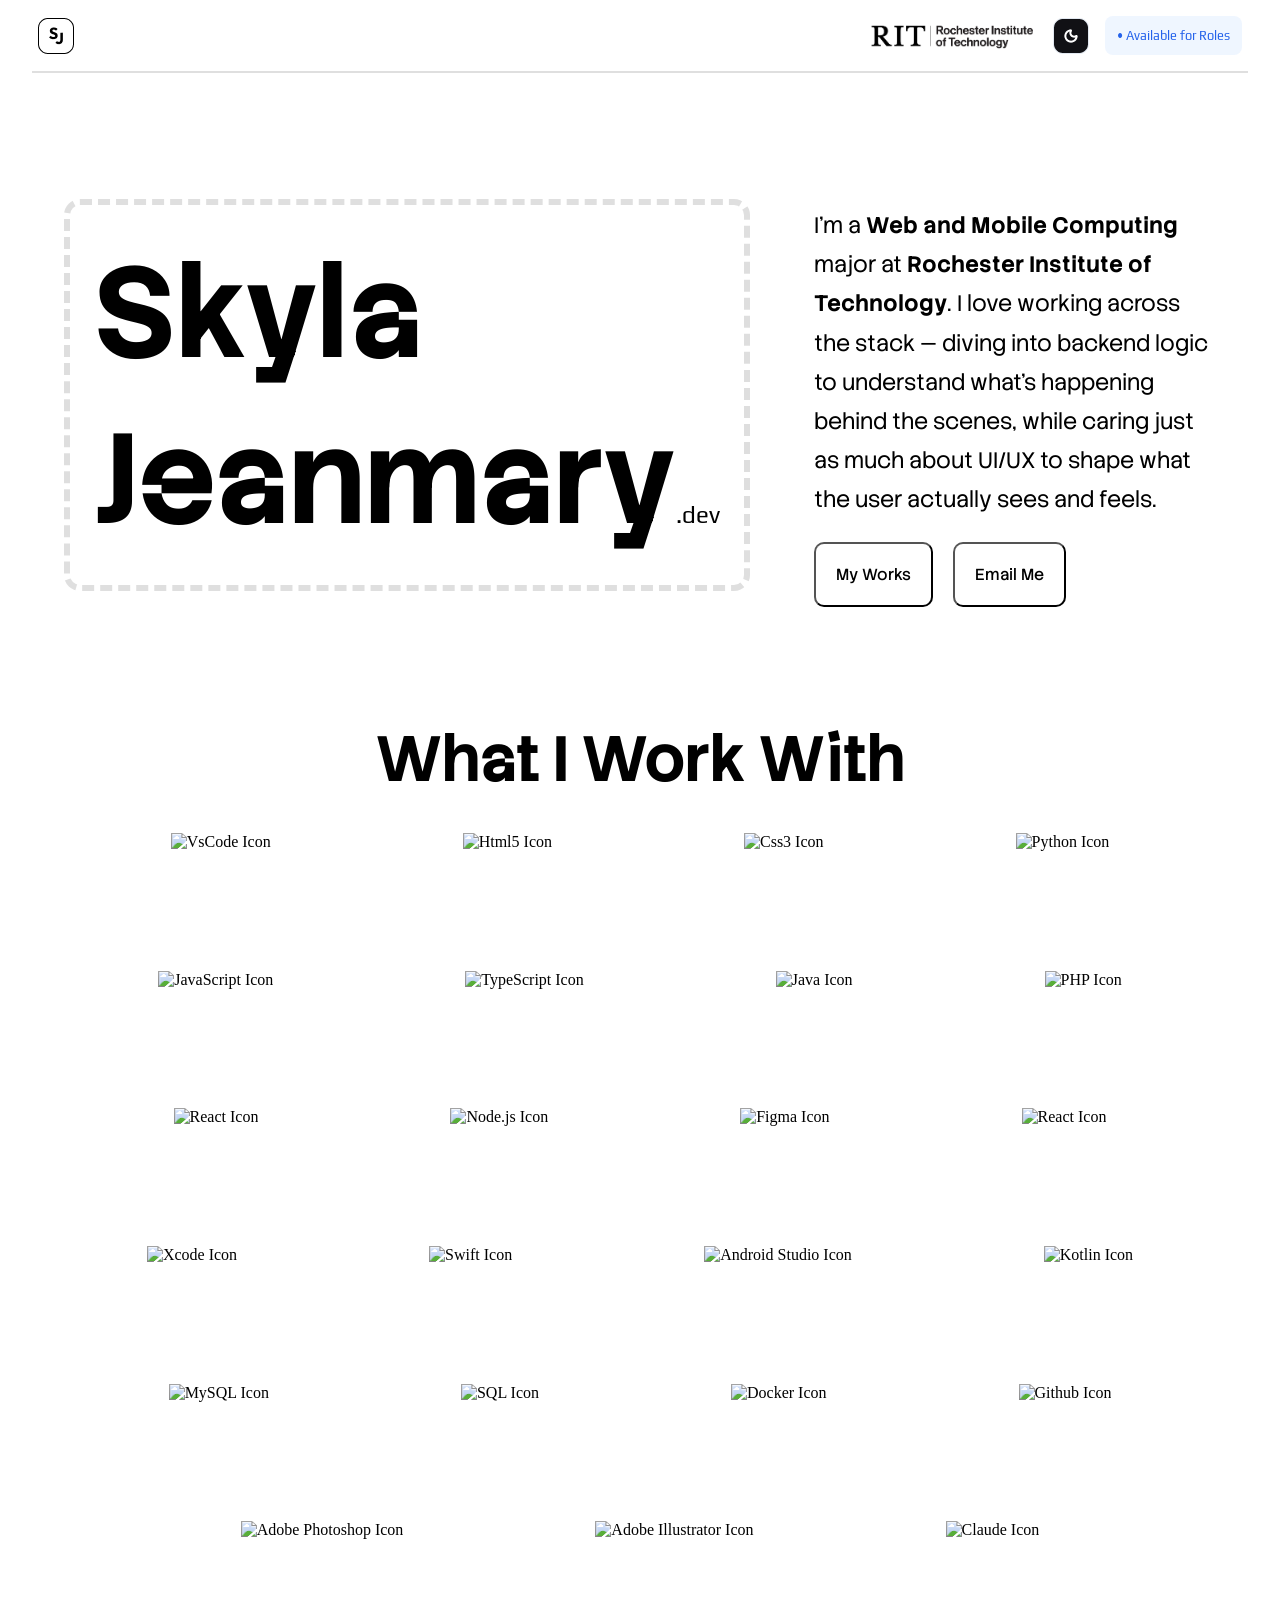
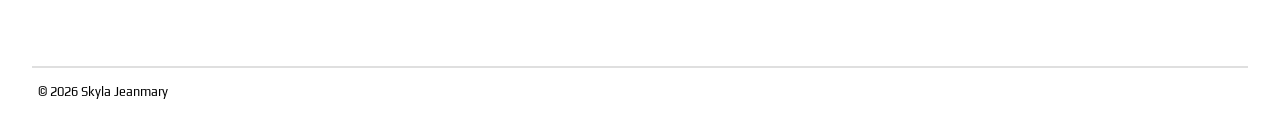
==== index.html @ 61763585 "Removed folder for php includes, rearranged several files, added header and footer to myWorks.html" ====
<!DOCTYPE html>
<html lang="en">

<head>
    <meta charset="UTF-8">
    <meta name="viewport" content="width=device-width, initial-scale=1.0">
    <title>About Me | Skyla Jeanmary</title>
    <link rel="stylesheet" href="homepage.css">
    <link rel="preconnect" href="https://fonts.googleapis.com">
    <link rel="preconnect" href="https://fonts.gstatic.com" crossorigin>
    <link rel="preconnect" href="https://fonts.googleapis.com">
    <link rel="preconnect" href="https://fonts.gstatic.com" crossorigin>
    <link
        href="https://fonts.googleapis.com/css2?family=Play:wght@400;700&family=Stack+Sans+Headline:wght@200..700&family=Stack+Sans+Notch:wght@200..700&family=Stack+Sans+Text:wght@200..700&display=swap"
        rel="stylesheet">
    <script src="homepage.js" defer></script>
</head>

<body>
    <header id="navbar-container">
        <img src="assets/SJ-Icon-Light.png" alt="SJ Icon" id="SJIcon">
        <div id="extras">
            <img src="assets/RIT_hor_k.png" alt="RIT Logo" id="RITLogo" height="30px">
            <img src="assets/theme-toggle-Dark.png" alt="Icon to toggle dark mode" id="modeBttn">
            <p id="availability">• Available for Roles</p>
        </div>

    </header>
    <hr id="navHr">

    <main>
        <section id="info-container">
            <h1>Skyla<br>Jeanmary<span id="dotDev">.dev</span></h1>
            <div id="about">
                <p>I'm a <b class="bold">Web and Mobile Computing</b> major at <b class="bold">Rochester Institute of
                        Technology</b>. I love working across the stack — diving into backend logic to understand what's
                    happening behind the scenes, while caring just as much about UI/UX to shape what the user actually
                    sees and feels. </p>
                <div id="aboutButtons">
                    <a href="myWorks.php"><button>My Works</button></a>
                    <a href="mailto:skylajeanmary@gmail.com"><button>Email Me</button></a>
                </div>
            </div>
        </section>

        <section id="tech-skills-container">

            <h2>What I Work With</h2>

            <div class="icons">
                <img src="https://cdn.jsdelivr.net/gh/devicons/devicon@latest/icons/vscode/vscode-original.svg" alt="VsCode Icon"/>
                <img src="https://cdn.jsdelivr.net/gh/devicons/devicon@latest/icons/html5/html5-original.svg" alt="Html5 Icon" />
                <img src="https://cdn.jsdelivr.net/gh/devicons/devicon@latest/icons/css3/css3-original.svg" alt="Css3 Icon" />
                <img src="https://cdn.jsdelivr.net/gh/devicons/devicon@latest/icons/python/python-original.svg" alt="Python Icon" />
            </div>

            <div class="icons">
                <img src="https://cdn.jsdelivr.net/gh/devicons/devicon@latest/icons/javascript/javascript-original.svg" alt="JavaScript Icon" />
                <img src="https://cdn.jsdelivr.net/gh/devicons/devicon@latest/icons/typescript/typescript-original.svg" alt="TypeScript Icon" />
                <img src="https://cdn.jsdelivr.net/gh/devicons/devicon@latest/icons/java/java-original.svg" alt="Java Icon" />
                <img src="https://cdn.jsdelivr.net/gh/devicons/devicon@latest/icons/php/php-original.svg" alt="PHP Icon" />
            </div>

            <div class="icons">
                <img src="https://cdn.jsdelivr.net/gh/devicons/devicon@latest/icons/react/react-original.svg" alt="React Icon" />
                <img src="https://cdn.jsdelivr.net/gh/devicons/devicon@latest/icons/nodejs/nodejs-original-wordmark.svg" alt="Node.js Icon" />
                <img src="https://cdn.jsdelivr.net/gh/devicons/devicon@latest/icons/figma/figma-original.svg" alt="Figma Icon" />
                <img src="https://cdn.jsdelivr.net/gh/devicons/devicon@latest/icons/reactbootstrap/reactbootstrap-original.svg" alt="React Icon" />
            </div>

            <div class="icons">
                <img src="https://cdn.jsdelivr.net/gh/devicons/devicon@latest/icons/xcode/xcode-original.svg" alt="Xcode Icon" />
                <img src="https://cdn.jsdelivr.net/gh/devicons/devicon@latest/icons/swift/swift-original.svg" alt="Swift Icon" />
                <img src="https://cdn.jsdelivr.net/gh/devicons/devicon@latest/icons/androidstudio/androidstudio-original.svg" alt="Android Studio Icon"/>
                <img src="https://cdn.jsdelivr.net/gh/devicons/devicon@latest/icons/kotlin/kotlin-original.svg" alt="Kotlin Icon"/>
            </div>

            <div class="icons">
                <img src="https://cdn.jsdelivr.net/gh/devicons/devicon@latest/icons/mysql/mysql-original.svg" alt="MySQL Icon" />
                <img src="https://cdn.jsdelivr.net/gh/devicons/devicon@latest/icons/azuresqldatabase/azuresqldatabase-original.svg" alt="SQL Icon" />
                <img src="https://cdn.jsdelivr.net/gh/devicons/devicon@latest/icons/docker/docker-original.svg" alt="Docker Icon" />
                <img src="https://cdn.jsdelivr.net/gh/devicons/devicon@latest/icons/github/github-original.svg" alt="Github Icon" class="github-icon"/>
            </div>

            <div class="icons">
                <img src="https://cdn.jsdelivr.net/gh/devicons/devicon@latest/icons/photoshop/photoshop-original.svg" alt="Adobe Photoshop Icon" />
                <img src="https://cdn.jsdelivr.net/gh/devicons/devicon@latest/icons/illustrator/illustrator-original.svg" alt="Adobe Illustrator Icon" />
                <img src="https://cdn.jsdelivr.net/gh/devicons/devicon@latest/icons/claude/claude-original.svg" alt = "Claude Icon" />
          
            </div>

        </section>

    </main>

    <hr id="headHr">

    <footer>
        <p>&copy; 2026 Skyla Jeanmary</p>
    </footer>

</body>

</html>
---- homepage.css ----
:root {
    --bg-color: #ffffff;
    --text-color: #000000;
    --availability-bg: #EFF6FF;
    --availability-text: #2563EB;
    --button-bg: #ffffff;
    --button-text: #000000;
    --buttonHover-bg: #000000;
    --buttonHover-text: #ffffff;
    --hrDash-color: #80808040;

}

body.dark-mode {
    --bg-color: #121212;
    --text-color: #ffffff;
    --availability-bg: #1e3a5f;
    --availability-text: #93c5fd;
    --button-bg: #121212;
    --button-text: #ffffff;
    --buttonHover-bg: #ffffff;
    --buttonHover-text: #000000;
    --hrDash-color: #ffffff77;

}

body {
    background-color: var(--bg-color);
    color: var(--text-color);
    display: flex;
    flex-direction: column;
    min-height: 100vh;
    margin: auto;
    transition: background-color 0.25s, color 0.25s;
}

main {
    flex-direction: column;
    display: flex;
    flex: 1;
}

header {
    display: flex;
    justify-content: space-between;
    align-items: center;
}

#extras {
    display: flex;
    align-items: center;
    gap: 1rem;
}

#availability {
    background-color: var(--availability-bg);
    padding: .75rem;
    border-radius: .5rem;
    color: var(--availability-text);
    margin: 0;
}

#info-container {
    display: flex;
    flex: 1;
    align-items: center;
    justify-content: center;
    gap: 5vw;
    padding-left: 5vw;
    padding-right: 5vw;

}


#info-container h1 {
    font-size: clamp(1.5rem, 10vw, 9rem);
    font-family: "Stack Sans Notch", sans-serif;
    font-optical-sizing: auto;
    font-weight: 700;
    border: dashed 6px var(--hrDash-color);
    border-radius: 1rem;
    padding: 1.5rem;
}

#tech-skills-container h2 {
    font-size: clamp(1.5rem, 5vw, 4rem);
    font-family: "Stack Sans Notch", sans-serif;
    margin: 20px;
    text-align: center;
}

#dotDev {
    font-size: clamp(.5rem, 2.75vw, 1.5rem);
    font-family: "Play", sans-serif;
    font-weight: 400;
}

#info-container p {
    font-size: clamp(1.25rem, 1.75vw, 1.5rem);
    font-family: "Stack Sans Text", sans-serif;
    font-weight: 300;
    line-height: 1.75;
}

button {
    font-family: "Stack Sans Text", sans-serif;
    font-size: clamp(1rem, 1.25vw, 1.5rem);
    padding: 1.25rem;
    border-radius: 10px;
    background-color: var(--button-bg);
    color: var(--button-text);
    transition-duration: .25s;
    
}

button:hover {
    background-color: var(--buttonHover-bg);
    color: var(--buttonHover-text);
    cursor: pointer;
}

button a {
    color: inherit;
    text-decoration: none;
}

#about {
    max-width: 45vw;
}

hr {
    border: none;
    height: 2px;
    background-color: var(--hrDash-color);
    width: 95%;
    margin-top: 0%;
    margin-bottom: 0%;
}

#navHr {
    margin-bottom: 1.25rem;
}

#headHr {
    margin-top: 1.25rem;
}

#tech-skills-container img {
    height: clamp(2.5rem, 9vw, 7rem);
    width: auto;
    transition: transform .25s;
}

#tech-skills-container img:hover {
    transform: translateY(-1rem);

}

.icons {
    display: flex;
    flex-wrap: wrap;
    justify-content: center;
    gap: 15vw;
    padding: 1vw 5vw;
}

body.dark-mode .github-icon {
    filter: invert(100%);
    
}

header,
footer {
    font-family: "Play", sans-serif;
    font-weight: 400;
    font-style: normal;
    font-size: clamp(.75rem, 1vw, 1.5rem);
    margin-top: 1rem;
    margin-bottom: 1rem;
    padding-left: 3vw;
    padding-right: 3vw;
}

footer p {
    margin: 0;
    color: var(--text-color);
}

.bold {
    font-weight: 700;
}

#aboutButtons {
    display: flex;
    gap: 1.25rem;
}

@media (max-width: 800px) {
    #info-container {
        flex-direction: column;
        justify-content: center;
        gap: 0rem;
    }

    #info-container h1 {
        margin: 0rem;
    }

    #about {
        max-width: 90vw;
    }

    #RITLogo {
        display: none;
    }

    button {
        display: flex;
        flex-direction: column;
        width: 100%;

    }

    #aboutButtons {
        flex-direction: column;
        align-items: stretch;

    }
}
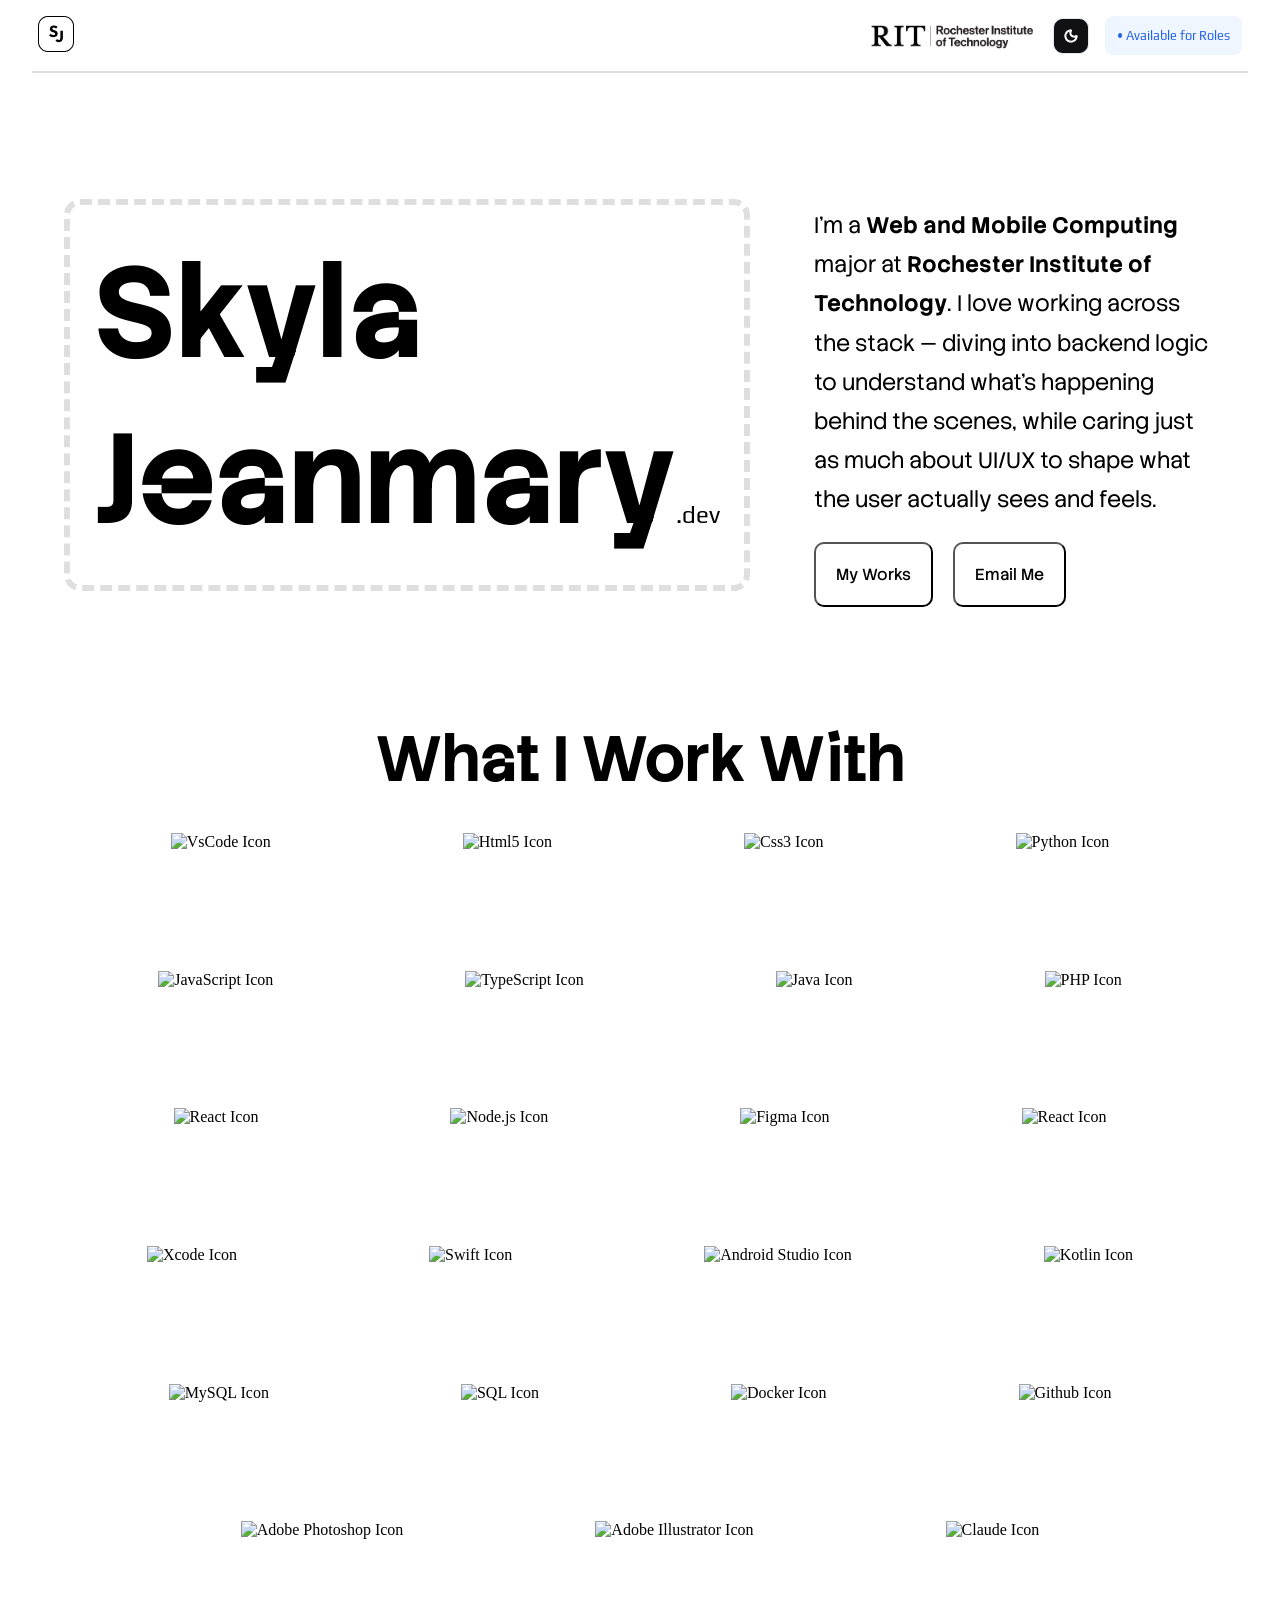
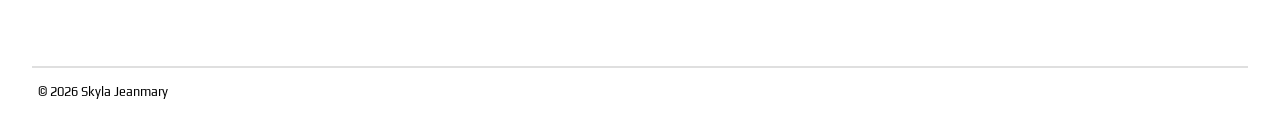
==== commit 1e691eee: "Added homepage navigation to logo and WIP to My Works Page" ====
--- a/index.html
+++ b/index.html
@@ -5,7 +5,7 @@
     <meta charset="UTF-8">
     <meta name="viewport" content="width=device-width, initial-scale=1.0">
     <title>About Me | Skyla Jeanmary</title>
-    <link rel="stylesheet" href="homepage.css">
+    <link rel="stylesheet" href="css/homepage.css">
     <link rel="preconnect" href="https://fonts.googleapis.com">
     <link rel="preconnect" href="https://fonts.gstatic.com" crossorigin>
     <link rel="preconnect" href="https://fonts.googleapis.com">
@@ -13,12 +13,12 @@
     <link
         href="https://fonts.googleapis.com/css2?family=Play:wght@400;700&family=Stack+Sans+Headline:wght@200..700&family=Stack+Sans+Notch:wght@200..700&family=Stack+Sans+Text:wght@200..700&display=swap"
         rel="stylesheet">
-    <script src="homepage.js" defer></script>
+    <script src="js/homepage.js" defer></script>
 </head>
 
 <body>
     <header id="navbar-container">
-        <img src="assets/SJ-Icon-Light.png" alt="SJ Icon" id="SJIcon">
+        <a href="index.html"><img src="assets/SJ-Icon-Light.png" alt="SJ Icon" id="SJIcon"></a>
         <div id="extras">
             <img src="assets/RIT_hor_k.png" alt="RIT Logo" id="RITLogo" height="30px">
             <img src="assets/theme-toggle-Dark.png" alt="Icon to toggle dark mode" id="modeBttn">
@@ -37,7 +37,7 @@
                     happening behind the scenes, while caring just as much about UI/UX to shape what the user actually
                     sees and feels. </p>
                 <div id="aboutButtons">
-                    <a href="myWorks.php"><button>My Works</button></a>
+                    <a href="myWorks.html"><button>My Works</button></a>
                     <a href="mailto:skylajeanmary@gmail.com"><button>Email Me</button></a>
                 </div>
             </div>
--- a/css/homepage.css
+++ b/css/homepage.css
@@ -0,0 +1,235 @@
+:root {
+    --bg-color: #ffffff;
+    --text-color: #000000;
+    --availability-bg: #EFF6FF;
+    --availability-text: #2563EB;
+    --button-bg: #ffffff;
+    --button-text: #000000;
+    --buttonHover-bg: #000000;
+    --buttonHover-text: #ffffff;
+    --hrDash-color: #80808040;
+
+}
+
+body.dark-mode {
+    --bg-color: #121212;
+    --text-color: #ffffff;
+    --availability-bg: #1e3a5f;
+    --availability-text: #93c5fd;
+    --button-bg: #121212;
+    --button-text: #ffffff;
+    --buttonHover-bg: #ffffff;
+    --buttonHover-text: #000000;
+    --hrDash-color: #ffffff77;
+
+}
+
+body {
+    background-color: var(--bg-color);
+    color: var(--text-color);
+    display: flex;
+    flex-direction: column;
+    min-height: 100vh;
+    margin: auto;
+    transition: background-color 0.25s, color 0.25s;
+}
+
+main {
+    flex-direction: column;
+    display: flex;
+    flex: 1;
+    padding-left: 5vw;
+    padding-right: 5vw;
+}
+
+header {
+    display: flex;
+    justify-content: space-between;
+    align-items: center;
+}
+
+#extras {
+    display: flex;
+    align-items: center;
+    gap: 1rem;
+}
+
+#availability {
+    background-color: var(--availability-bg);
+    padding: .75rem;
+    border-radius: .5rem;
+    color: var(--availability-text);
+    margin: 0;
+}
+
+#info-container {
+    display: flex;
+    flex: 1;
+    align-items: center;
+    justify-content: center;
+    gap: 5vw;
+}
+
+
+#info-container h1 {
+    font-size: clamp(1.5rem, 10vw, 9rem);
+    font-family: "Stack Sans Notch", sans-serif;
+    font-optical-sizing: auto;
+    font-weight: 700;
+    border: dashed 6px var(--hrDash-color);
+    border-radius: 1rem;
+    padding: 1.5rem;
+}
+
+#tech-skills-container h2 {
+    font-size: clamp(1.5rem, 5vw, 4rem);
+    font-family: "Stack Sans Notch", sans-serif;
+    margin: 20px;
+    text-align: center;
+}
+
+#dotDev {
+    font-size: clamp(.5rem, 2.75vw, 1.5rem);
+    font-family: "Play", sans-serif;
+    font-weight: 400;
+}
+
+#info-container p {
+    font-size: clamp(1.25rem, 1.75vw, 1.5rem);
+    font-family: "Stack Sans Text", sans-serif;
+    font-weight: 300;
+    line-height: 1.75;
+}
+
+button {
+    font-family: "Stack Sans Text", sans-serif;
+    font-size: clamp(1rem, 1.25vw, 1.5rem);
+    padding: 1.25rem;
+    border-radius: 10px;
+    background-color: var(--button-bg);
+    color: var(--button-text);
+    transition-duration: .25s;
+    
+}
+
+button:hover {
+    background-color: var(--buttonHover-bg);
+    color: var(--buttonHover-text);
+    cursor: pointer;
+}
+
+button a {
+    color: inherit;
+    text-decoration: none;
+}
+
+#about {
+    max-width: 45vw;
+}
+
+hr {
+    border: none;
+    height: 2px;
+    background-color: var(--hrDash-color);
+    width: 95%;
+    margin-top: 0%;
+    margin-bottom: 0%;
+}
+
+#navHr {
+    margin-bottom: 1.25rem;
+}
+
+#headHr {
+    margin-top: 1.25rem;
+}
+
+#tech-skills-container img {
+    height: clamp(2.5rem, 9vw, 7rem);
+    width: auto;
+    transition: transform .25s;
+}
+
+#tech-skills-container img:hover {
+    transform: translateY(-1rem);
+
+}
+
+.icons {
+    display: flex;
+    flex-wrap: wrap;
+    justify-content: center;
+    gap: 15vw;
+    padding: 1vw 5vw;
+}
+
+body.dark-mode .github-icon {
+    filter: invert(100%);
+    
+}
+
+header,
+footer {
+    font-family: "Play", sans-serif;
+    font-weight: 400;
+    font-style: normal;
+    font-size: clamp(.75rem, 1vw, 1.5rem);
+    margin-top: 1rem;
+    margin-bottom: 1rem;
+    padding-left: 3vw;
+    padding-right: 3vw;
+}
+
+footer p {
+    margin: 0;
+    color: var(--text-color);
+}
+
+.bold {
+    font-weight: 700;
+}
+
+#aboutButtons {
+    display: flex;
+    gap: 1.25rem;
+}
+
+#card1 img{
+    width: 25vw;
+
+}
+
+
+
+@media (max-width: 800px) {
+    #info-container {
+        flex-direction: column;
+        justify-content: center;
+        gap: 0rem;
+    }
+
+    #info-container h1 {
+        margin: 0rem;
+    }
+
+    #about {
+        max-width: 90vw;
+    }
+
+    #RITLogo {
+        display: none;
+    }
+
+    button {
+        display: flex;
+        flex-direction: column;
+        width: 100%;
+
+    }
+
+    #aboutButtons {
+        flex-direction: column;
+        align-items: stretch;
+
+    }
+}
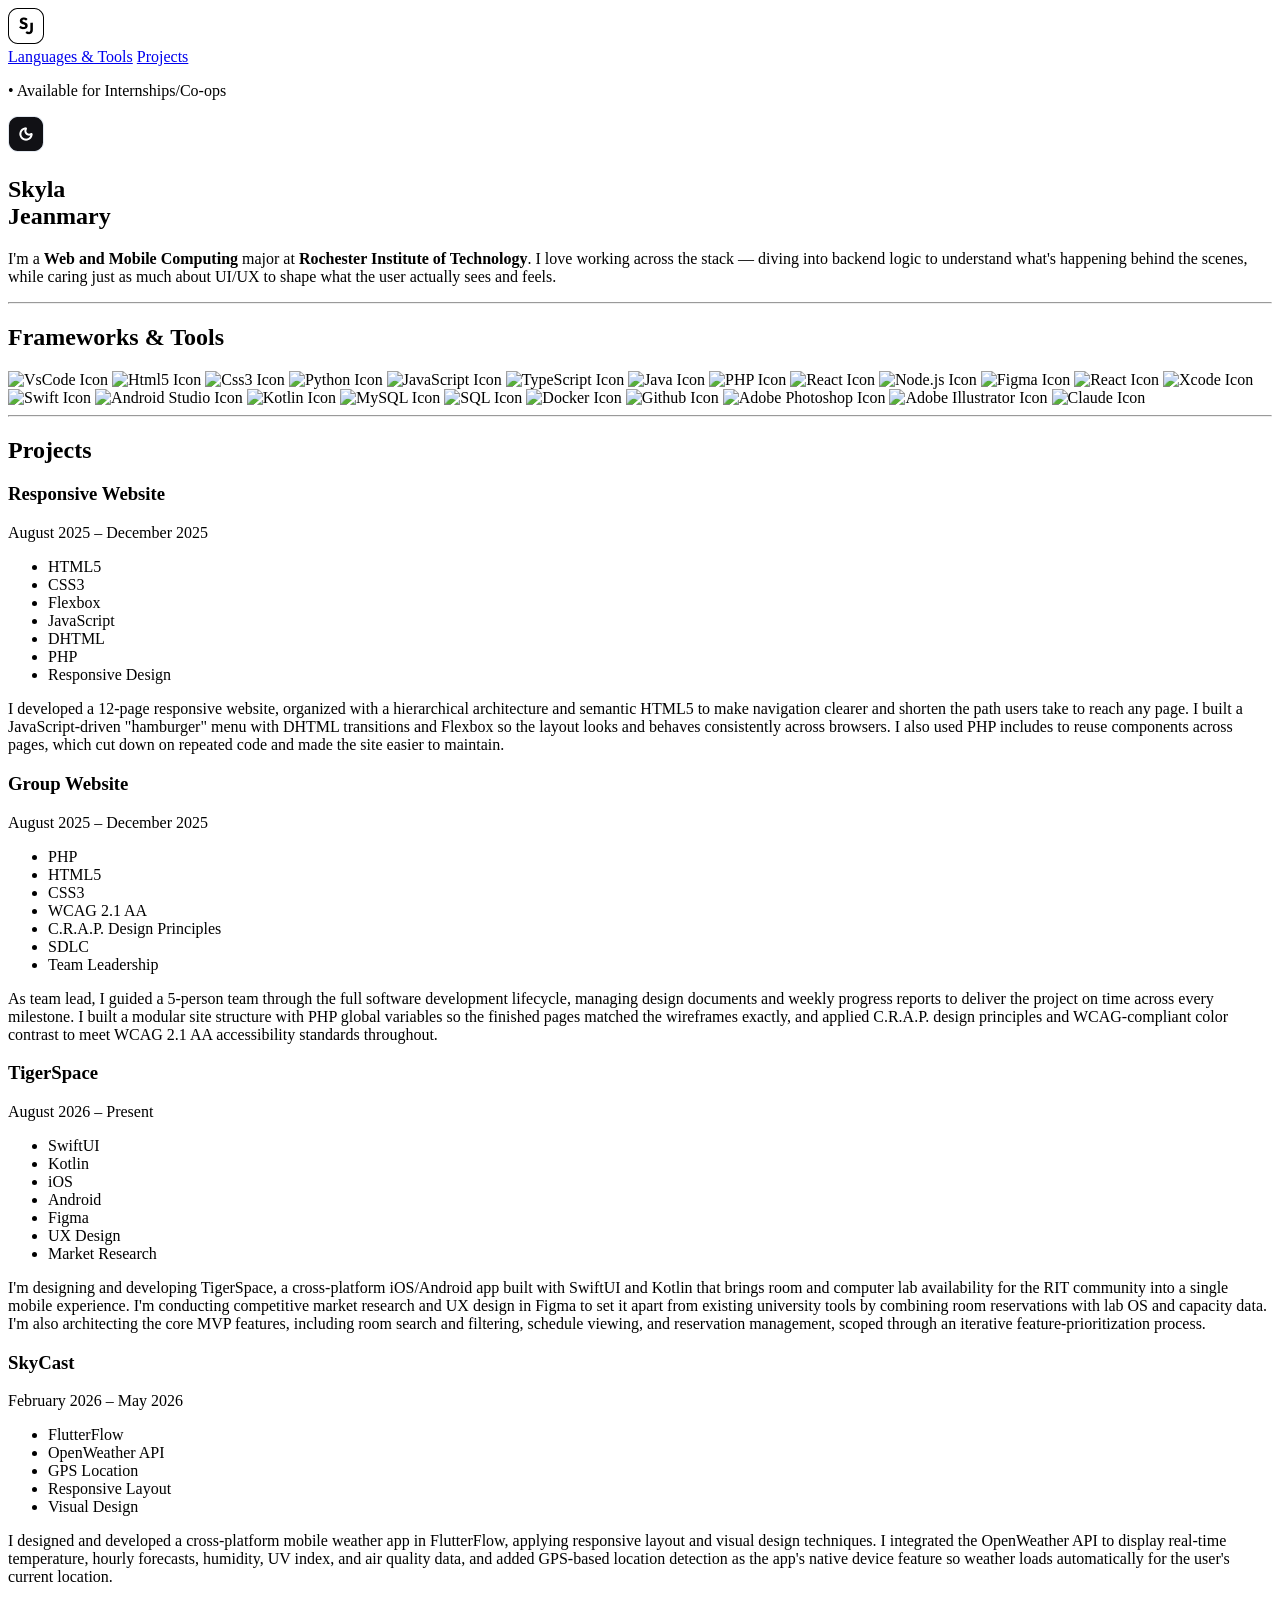
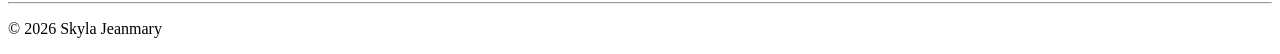
==== commit eb01a4a3: "Revised website. Decided to keep everything on one page intead of navigating to a second page for my" ====
--- a/index.html
+++ b/index.html
@@ -5,7 +5,12 @@
     <meta charset="UTF-8">
     <meta name="viewport" content="width=device-width, initial-scale=1.0">
     <title>About Me | Skyla Jeanmary</title>
-    <link rel="stylesheet" href="css/homepage.css">
+    <link rel="stylesheet" href="css/variables.css">
+    <link rel="stylesheet" href="css/fonts.css">
+    <link rel="stylesheet" href="css/base.css">
+    <link rel="stylesheet" href="css/layout.css">
+    <link rel="stylesheet" href="css/components.css">
+    <link rel="stylesheet" href="css/responsive.css">
     <link rel="preconnect" href="https://fonts.googleapis.com">
     <link rel="preconnect" href="https://fonts.gstatic.com" crossorigin>
     <link rel="preconnect" href="https://fonts.googleapis.com">
@@ -20,80 +25,192 @@
     <header id="navbar-container">
         <a href="index.html"><img src="assets/SJ-Icon-Light.png" alt="SJ Icon" id="SJIcon"></a>
         <div id="extras">
-            <img src="assets/RIT_hor_k.png" alt="RIT Logo" id="RITLogo" height="30px">
+            <a class="nav-button" href=#tech-skills-container>Languages & Tools</a>
+            <a class="nav-button" href="#projects">Projects</a>
+            <p id="availability">• Available for Internships/Co-ops</p>
             <img src="assets/theme-toggle-Dark.png" alt="Icon to toggle dark mode" id="modeBttn">
-            <p id="availability">• Available for Roles</p>
         </div>
-
     </header>
-    <hr id="navHr">
 
     <main>
         <section id="info-container">
-            <h1>Skyla<br>Jeanmary<span id="dotDev">.dev</span></h1>
+            <h1>Skyla<br>Jeanmary</h1>
             <div id="about">
                 <p>I'm a <b class="bold">Web and Mobile Computing</b> major at <b class="bold">Rochester Institute of
                         Technology</b>. I love working across the stack — diving into backend logic to understand what's
                     happening behind the scenes, while caring just as much about UI/UX to shape what the user actually
                     sees and feels. </p>
-                <div id="aboutButtons">
+                <!-- <div id="aboutButtons">
                     <a href="myWorks.html"><button>My Works</button></a>
                     <a href="mailto:skylajeanmary@gmail.com"><button>Email Me</button></a>
-                </div>
+                </div> -->
             </div>
         </section>
 
+        <hr class="hr-main">
+
         <section id="tech-skills-container">
 
-            <h2>What I Work With</h2>
-
-            <div class="icons">
-                <img src="https://cdn.jsdelivr.net/gh/devicons/devicon@latest/icons/vscode/vscode-original.svg" alt="VsCode Icon"/>
-                <img src="https://cdn.jsdelivr.net/gh/devicons/devicon@latest/icons/html5/html5-original.svg" alt="Html5 Icon" />
-                <img src="https://cdn.jsdelivr.net/gh/devicons/devicon@latest/icons/css3/css3-original.svg" alt="Css3 Icon" />
-                <img src="https://cdn.jsdelivr.net/gh/devicons/devicon@latest/icons/python/python-original.svg" alt="Python Icon" />
+            <h2>Frameworks & Tools</h2>
+            <div id="icons">
+
+                <img src="https://cdn.jsdelivr.net/gh/devicons/devicon@latest/icons/vscode/vscode-original.svg"
+                    alt="VsCode Icon" />
+                <img src="https://cdn.jsdelivr.net/gh/devicons/devicon@latest/icons/html5/html5-original.svg"
+                    alt="Html5 Icon" />
+                <img src="https://cdn.jsdelivr.net/gh/devicons/devicon@latest/icons/css3/css3-original.svg"
+                    alt="Css3 Icon" />
+                <img src="https://cdn.jsdelivr.net/gh/devicons/devicon@latest/icons/python/python-original.svg"
+                    alt="Python Icon" />
+
+                <img src="https://cdn.jsdelivr.net/gh/devicons/devicon@latest/icons/javascript/javascript-original.svg"
+                    alt="JavaScript Icon" />
+                <img src="https://cdn.jsdelivr.net/gh/devicons/devicon@latest/icons/typescript/typescript-original.svg"
+                    alt="TypeScript Icon" />
+                <img src="https://cdn.jsdelivr.net/gh/devicons/devicon@latest/icons/java/java-original.svg"
+                    alt="Java Icon" />
+                <img src="https://cdn.jsdelivr.net/gh/devicons/devicon@latest/icons/php/php-original.svg"
+                    alt="PHP Icon" />
+
+                <img src="https://cdn.jsdelivr.net/gh/devicons/devicon@latest/icons/react/react-original.svg"
+                    alt="React Icon" />
+                <img src="https://cdn.jsdelivr.net/gh/devicons/devicon@latest/icons/nodejs/nodejs-original-wordmark.svg"
+                    alt="Node.js Icon" />
+                <img src="https://cdn.jsdelivr.net/gh/devicons/devicon@latest/icons/figma/figma-original.svg"
+                    alt="Figma Icon" />
+                <img src="https://cdn.jsdelivr.net/gh/devicons/devicon@latest/icons/reactbootstrap/reactbootstrap-original.svg"
+                    alt="React Icon" />
+
+                <img src="https://cdn.jsdelivr.net/gh/devicons/devicon@latest/icons/xcode/xcode-original.svg"
+                    alt="Xcode Icon" />
+                <img src="https://cdn.jsdelivr.net/gh/devicons/devicon@latest/icons/swift/swift-original.svg"
+                    alt="Swift Icon" />
+                <img src="https://cdn.jsdelivr.net/gh/devicons/devicon@latest/icons/androidstudio/androidstudio-original.svg"
+                    alt="Android Studio Icon" />
+                <img src="https://cdn.jsdelivr.net/gh/devicons/devicon@latest/icons/kotlin/kotlin-original.svg"
+                    alt="Kotlin Icon" />
+
+                <img src="https://cdn.jsdelivr.net/gh/devicons/devicon@latest/icons/mysql/mysql-original.svg"
+                    alt="MySQL Icon" />
+                <img src="https://cdn.jsdelivr.net/gh/devicons/devicon@latest/icons/azuresqldatabase/azuresqldatabase-original.svg"
+                    alt="SQL Icon" />
+                <img src="https://cdn.jsdelivr.net/gh/devicons/devicon@latest/icons/docker/docker-original.svg"
+                    alt="Docker Icon" />
+                <img src="https://cdn.jsdelivr.net/gh/devicons/devicon@latest/icons/github/github-original.svg"
+                    alt="Github Icon" class="github-icon" />
+
+                <img src="https://cdn.jsdelivr.net/gh/devicons/devicon@latest/icons/photoshop/photoshop-original.svg"
+                    alt="Adobe Photoshop Icon" />
+                <img src="https://cdn.jsdelivr.net/gh/devicons/devicon@latest/icons/illustrator/illustrator-original.svg"
+                    alt="Adobe Illustrator Icon" />
+                <img src="https://cdn.jsdelivr.net/gh/devicons/devicon@latest/icons/claude/claude-original.svg"
+                    alt="Claude Icon" />
+
             </div>
 
-            <div class="icons">
-                <img src="https://cdn.jsdelivr.net/gh/devicons/devicon@latest/icons/javascript/javascript-original.svg" alt="JavaScript Icon" />
-                <img src="https://cdn.jsdelivr.net/gh/devicons/devicon@latest/icons/typescript/typescript-original.svg" alt="TypeScript Icon" />
-                <img src="https://cdn.jsdelivr.net/gh/devicons/devicon@latest/icons/java/java-original.svg" alt="Java Icon" />
-                <img src="https://cdn.jsdelivr.net/gh/devicons/devicon@latest/icons/php/php-original.svg" alt="PHP Icon" />
-            </div>
-
-            <div class="icons">
-                <img src="https://cdn.jsdelivr.net/gh/devicons/devicon@latest/icons/react/react-original.svg" alt="React Icon" />
-                <img src="https://cdn.jsdelivr.net/gh/devicons/devicon@latest/icons/nodejs/nodejs-original-wordmark.svg" alt="Node.js Icon" />
-                <img src="https://cdn.jsdelivr.net/gh/devicons/devicon@latest/icons/figma/figma-original.svg" alt="Figma Icon" />
-                <img src="https://cdn.jsdelivr.net/gh/devicons/devicon@latest/icons/reactbootstrap/reactbootstrap-original.svg" alt="React Icon" />
-            </div>
-
-            <div class="icons">
-                <img src="https://cdn.jsdelivr.net/gh/devicons/devicon@latest/icons/xcode/xcode-original.svg" alt="Xcode Icon" />
-                <img src="https://cdn.jsdelivr.net/gh/devicons/devicon@latest/icons/swift/swift-original.svg" alt="Swift Icon" />
-                <img src="https://cdn.jsdelivr.net/gh/devicons/devicon@latest/icons/androidstudio/androidstudio-original.svg" alt="Android Studio Icon"/>
-                <img src="https://cdn.jsdelivr.net/gh/devicons/devicon@latest/icons/kotlin/kotlin-original.svg" alt="Kotlin Icon"/>
-            </div>
-
-            <div class="icons">
-                <img src="https://cdn.jsdelivr.net/gh/devicons/devicon@latest/icons/mysql/mysql-original.svg" alt="MySQL Icon" />
-                <img src="https://cdn.jsdelivr.net/gh/devicons/devicon@latest/icons/azuresqldatabase/azuresqldatabase-original.svg" alt="SQL Icon" />
-                <img src="https://cdn.jsdelivr.net/gh/devicons/devicon@latest/icons/docker/docker-original.svg" alt="Docker Icon" />
-                <img src="https://cdn.jsdelivr.net/gh/devicons/devicon@latest/icons/github/github-original.svg" alt="Github Icon" class="github-icon"/>
-            </div>
-
-            <div class="icons">
-                <img src="https://cdn.jsdelivr.net/gh/devicons/devicon@latest/icons/photoshop/photoshop-original.svg" alt="Adobe Photoshop Icon" />
-                <img src="https://cdn.jsdelivr.net/gh/devicons/devicon@latest/icons/illustrator/illustrator-original.svg" alt="Adobe Illustrator Icon" />
-                <img src="https://cdn.jsdelivr.net/gh/devicons/devicon@latest/icons/claude/claude-original.svg" alt = "Claude Icon" />
-          
-            </div>
-
         </section>
 
+        <hr class="hr-main">
+
+
+        <section id="projects" aria-label="Projects">
+            <h2>Projects</h2>
+            <article class="project-card">
+                <header class="project-header">
+                    <h3 class="project-title">Responsive Website</h3>
+                    <p class="project-date">August 2025 – December 2025</p>
+                </header>
+                <ul class="project-skills">
+                    <li>HTML5</li>
+                    <li>CSS3</li>
+                    <li>Flexbox</li>
+                    <li>JavaScript</li>
+                    <li>DHTML</li>
+                    <li>PHP</li>
+                    <li>Responsive Design</li>
+                </ul>
+                <p class="project-description">
+                    I developed a 12-page responsive website, organized with a hierarchical architecture and semantic
+                    HTML5 to make navigation clearer and shorten the path users take to reach any page. I built a
+                    JavaScript-driven "hamburger" menu with DHTML transitions and Flexbox so the layout looks and
+                    behaves consistently across browsers. I also used PHP includes to reuse components across pages,
+                    which cut down on repeated code and made the site easier to maintain.
+                </p>
+            </article>
+
+            <article class="project-card">
+                <header class="project-header">
+                    <h3 class="project-title">Group Website</h3>
+                    <p class="project-date">August 2025 – December 2025</p>
+                </header>
+                <ul class="project-skills">
+                    <li>PHP</li>
+                    <li>HTML5</li>
+                    <li>CSS3</li>
+                    <li>WCAG 2.1 AA</li>
+                    <li>C.R.A.P. Design Principles</li>
+                    <li>SDLC</li>
+                    <li>Team Leadership</li>
+                </ul>
+                <p class="project-description">
+                    As team lead, I guided a 5-person team through the full software development lifecycle, managing
+                    design documents and weekly progress reports to deliver the project on time across every milestone.
+                    I built a modular site structure with PHP global variables so the finished pages matched the
+                    wireframes exactly, and applied C.R.A.P. design principles and WCAG-compliant color contrast to meet
+                    WCAG 2.1 AA accessibility standards throughout.
+                </p>
+            </article>
+
+            <article class="project-card">
+                <header class="project-header">
+                    <h3 class="project-title">TigerSpace</h3>
+                    <p class="project-date">August 2026 – Present</p>
+                </header>
+                <ul class="project-skills">
+                    <li>SwiftUI</li>
+                    <li>Kotlin</li>
+                    <li>iOS</li>
+                    <li>Android</li>
+                    <li>Figma</li>
+                    <li>UX Design</li>
+                    <li>Market Research</li>
+                </ul>
+                <p class="project-description">
+                    I'm designing and developing TigerSpace, a cross-platform iOS/Android app built with SwiftUI and
+                    Kotlin that brings room and computer lab availability for the RIT community into a single mobile
+                    experience. I'm conducting competitive market research and UX design in Figma to set it apart from
+                    existing university tools by combining room reservations with lab OS and capacity data. I'm also
+                    architecting the core MVP features, including room search and filtering, schedule viewing, and
+                    reservation management, scoped through an iterative feature-prioritization process.
+                </p>
+            </article>
+
+            <article class="project-card">
+                <header class="project-header">
+                    <h3 class="project-title">SkyCast</h3>
+                    <p class="project-date">February 2026 – May 2026</p>
+                </header>
+                <ul class="project-skills">
+                    <li>FlutterFlow</li>
+                    <li>OpenWeather API</li>
+                    <li>GPS Location</li>
+                    <li>Responsive Layout</li>
+                    <li>Visual Design</li>
+                </ul>
+                <p class="project-description">
+                    I designed and developed a cross-platform mobile weather app in FlutterFlow, applying responsive
+                    layout and visual design techniques. I integrated the OpenWeather API to display real-time
+                    temperature, hourly forecasts, humidity, UV index, and air quality data, and added GPS-based
+                    location detection as the app's native device feature so weather loads automatically for the user's
+                    current location.
+                </p>
+            </article>
+
+        </section>
+
     </main>
 
-    <hr id="headHr">
+    <hr id="footer-hr">
 
     <footer>
         <p>&copy; 2026 Skyla Jeanmary</p>
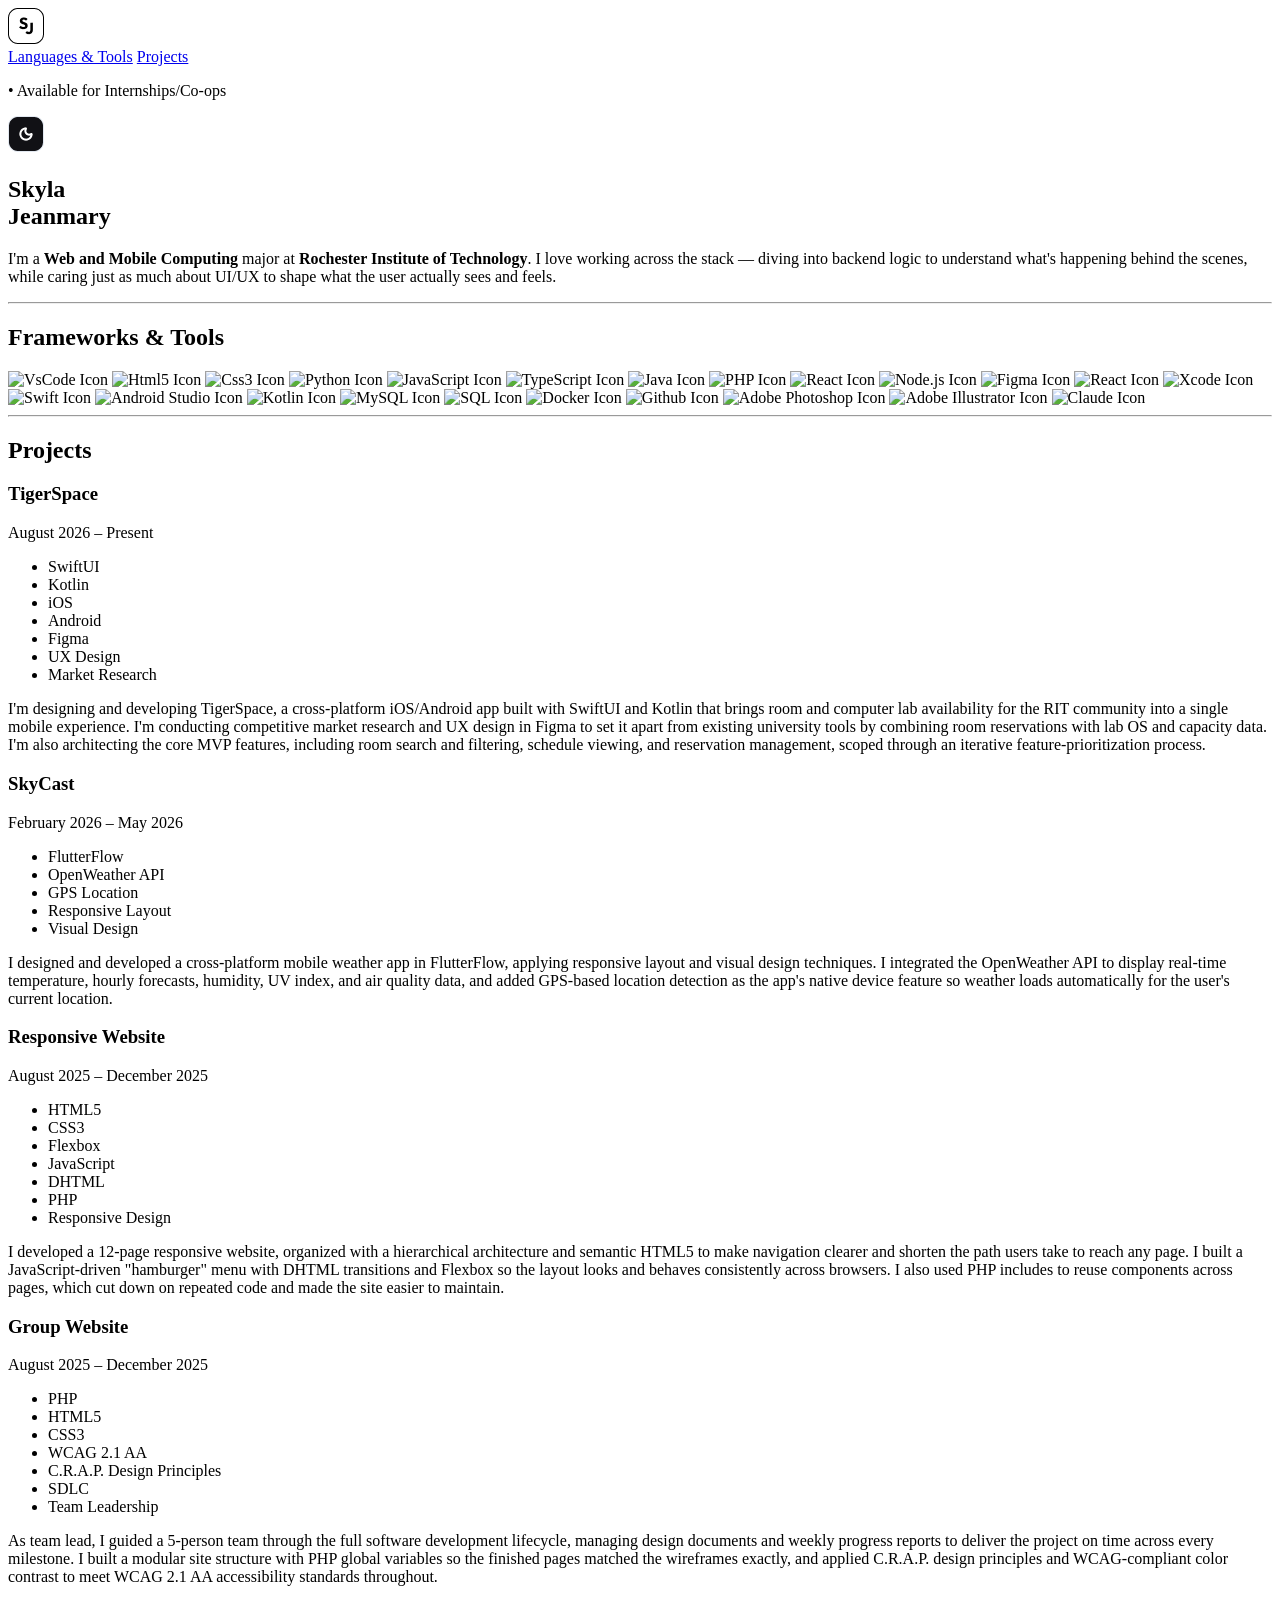
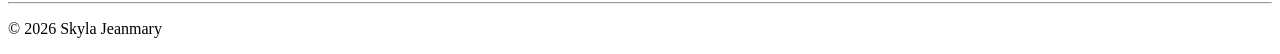
==== commit 905e3c1c: "Rearranged projects" ====
--- a/index.html
+++ b/index.html
@@ -23,7 +23,7 @@
 
 <body>
     <header id="navbar-container">
-        <a href="index.html"><img src="assets/SJ-Icon-Light.png" alt="SJ Icon" id="SJIcon"></a>
+        <a href="#info-container"><img src="assets/SJ-Icon-Light.png" alt="SJ Icon" id="SJIcon"></a>
         <div id="extras">
             <a class="nav-button" href=#tech-skills-container>Languages & Tools</a>
             <a class="nav-button" href="#projects">Projects</a>
@@ -113,8 +113,57 @@
         <hr class="hr-main">
 
 
+
+
         <section id="projects" aria-label="Projects">
+            
             <h2>Projects</h2>
+
+            <article class="project-card">
+                <header class="project-header">
+                    <h3 class="project-title">TigerSpace</h3>
+                    <p class="project-date">August 2026 – Present</p>
+                </header>
+                <ul class="project-skills">
+                    <li>SwiftUI</li>
+                    <li>Kotlin</li>
+                    <li>iOS</li>
+                    <li>Android</li>
+                    <li>Figma</li>
+                    <li>UX Design</li>
+                    <li>Market Research</li>
+                </ul>
+                <p class="project-description">
+                    I'm designing and developing TigerSpace, a cross-platform iOS/Android app built with SwiftUI and
+                    Kotlin that brings room and computer lab availability for the RIT community into a single mobile
+                    experience. I'm conducting competitive market research and UX design in Figma to set it apart from
+                    existing university tools by combining room reservations with lab OS and capacity data. I'm also
+                    architecting the core MVP features, including room search and filtering, schedule viewing, and
+                    reservation management, scoped through an iterative feature-prioritization process.
+                </p>
+            </article>
+
+            <article class="project-card">
+                <header class="project-header">
+                    <h3 class="project-title">SkyCast</h3>
+                    <p class="project-date">February 2026 – May 2026</p>
+                </header>
+                <ul class="project-skills">
+                    <li>FlutterFlow</li>
+                    <li>OpenWeather API</li>
+                    <li>GPS Location</li>
+                    <li>Responsive Layout</li>
+                    <li>Visual Design</li>
+                </ul>
+                <p class="project-description">
+                    I designed and developed a cross-platform mobile weather app in FlutterFlow, applying responsive
+                    layout and visual design techniques. I integrated the OpenWeather API to display real-time
+                    temperature, hourly forecasts, humidity, UV index, and air quality data, and added GPS-based
+                    location detection as the app's native device feature so weather loads automatically for the user's
+                    current location.
+                </p>
+            </article>
+
             <article class="project-card">
                 <header class="project-header">
                     <h3 class="project-title">Responsive Website</h3>
@@ -160,52 +209,6 @@
                     WCAG 2.1 AA accessibility standards throughout.
                 </p>
             </article>
-
-            <article class="project-card">
-                <header class="project-header">
-                    <h3 class="project-title">TigerSpace</h3>
-                    <p class="project-date">August 2026 – Present</p>
-                </header>
-                <ul class="project-skills">
-                    <li>SwiftUI</li>
-                    <li>Kotlin</li>
-                    <li>iOS</li>
-                    <li>Android</li>
-                    <li>Figma</li>
-                    <li>UX Design</li>
-                    <li>Market Research</li>
-                </ul>
-                <p class="project-description">
-                    I'm designing and developing TigerSpace, a cross-platform iOS/Android app built with SwiftUI and
-                    Kotlin that brings room and computer lab availability for the RIT community into a single mobile
-                    experience. I'm conducting competitive market research and UX design in Figma to set it apart from
-                    existing university tools by combining room reservations with lab OS and capacity data. I'm also
-                    architecting the core MVP features, including room search and filtering, schedule viewing, and
-                    reservation management, scoped through an iterative feature-prioritization process.
-                </p>
-            </article>
-
-            <article class="project-card">
-                <header class="project-header">
-                    <h3 class="project-title">SkyCast</h3>
-                    <p class="project-date">February 2026 – May 2026</p>
-                </header>
-                <ul class="project-skills">
-                    <li>FlutterFlow</li>
-                    <li>OpenWeather API</li>
-                    <li>GPS Location</li>
-                    <li>Responsive Layout</li>
-                    <li>Visual Design</li>
-                </ul>
-                <p class="project-description">
-                    I designed and developed a cross-platform mobile weather app in FlutterFlow, applying responsive
-                    layout and visual design techniques. I integrated the OpenWeather API to display real-time
-                    temperature, hourly forecasts, humidity, UV index, and air quality data, and added GPS-based
-                    location detection as the app's native device feature so weather loads automatically for the user's
-                    current location.
-                </p>
-            </article>
-
         </section>
 
     </main>
